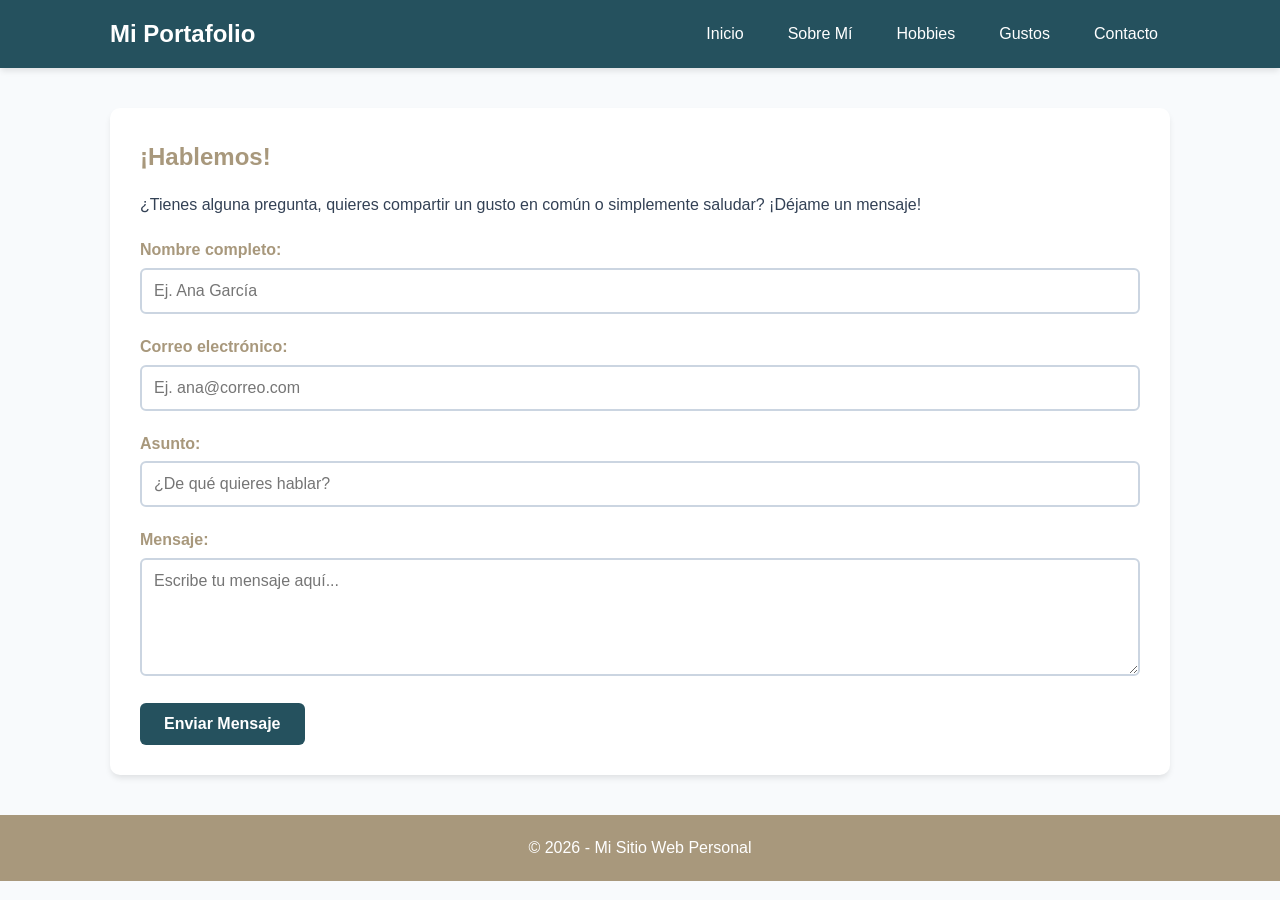
==== contacto.html @ ec38af05 "feat: Maquetacion y estilo" ====
<!doctype html>
<html lang="es">
  <head>
    <meta charset="UTF-8" />
    <meta name="viewport" content="width=device-width, initial-scale=1.0" />
    <title>Contacto</title>
    <link rel="stylesheet" href="css/estilos.css" />
  </head>
  <body>
    <!-- BARRA DE NAVEGACIÓN -->
    <header>
      <nav>
        <h1>Mi Portafolio</h1>
        <ul>
          <li><a href="index.html">Inicio</a></li>
          <li><a href="sobre-mi.html">Sobre Mí</a></li>
          <li><a href="hobbies.html">Hobbies</a></li>
          <li><a href="gustos.html">Gustos</a></li>
          <li><a href="contacto.html">Contacto</a></li>
        </ul>
      </nav>
    </header>

    <main>
      <section class="contacto">
        <h2>¡Hablemos!</h2>
        <p>
          ¿Tienes alguna pregunta, quieres compartir un gusto en común o
          simplemente saludar? ¡Déjame un mensaje!
        </p>

        <!-- FORMULARIO DE CONTACTO -->
        <form action="#" method="POST" class="formulario-contacto">
          <div class="campo-formulario">
            <label for="nombre">Nombre completo:</label>
            <input
              type="text"
              id="nombre"
              name="nombre"
              placeholder="Ej. Ana García"
              required
            />
          </div>

          <div class="campo-formulario">
            <label for="email">Correo electrónico:</label>
            <input
              type="email"
              id="email"
              name="email"
              placeholder="Ej. ana@correo.com"
              required
            />
          </div>

          <div class="campo-formulario">
            <label for="asunto">Asunto:</label>
            <input
              type="text"
              id="asunto"
              name="asunto"
              placeholder="¿De qué quieres hablar?"
            />
          </div>

          <div class="campo-formulario">
            <label for="mensaje">Mensaje:</label>
            <textarea
              id="mensaje"
              name="mensaje"
              rows="5"
              placeholder="Escribe tu mensaje aquí..."
              required
            ></textarea>
          </div>

          <button type="submit" class="btn-enviar">Enviar Mensaje</button>
        </form>
      </section>
    </main>

    <footer>
      <p>&copy; 2026 - Mi Sitio Web Personal</p>
    </footer>
  </body>
</html>
---- css/estilos.css ----
/* 1. VARIABLES GLOBALES (Nuestra paleta de colores) */
:root {
  --color-primario: #25515e;
  --color-secundario: #a8987c;
  --color-fondo: #f8fafc;
  --color-texto: #334155;
  --color-blanco: #ffffff;
  --sombra-suave: 0 4px 6px -1px rgba(0, 0, 0, 0.1);
}

/* 2. RESET BÁSICO Y ESTILOS GLOBALES */
* {
  margin: 0;
  padding: 0;
  box-sizing: border-box;
}

body {
  font-family: "Segoe UI", Tahoma, Geneva, Verdana, sans-serif;
  background-color: var(--color-fondo);
  color: var(--color-texto);
  line-height: 1.6;
}

h1,
h2,
h3,
h4 {
  color: var(--color-secundario);
  margin-bottom: 15px;
}

a {
  text-decoration: none;
  color: inherit;
}

img {
  max-width: 100%;
  height: auto;
  border-radius: 8px;
}

/* HEADER Y NAVEGACIÓN */
header {
  background-color: var(--color-primario);
  color: var(--color-blanco);
  padding: 15px 0;
  box-shadow: var(--sombra-suave);
  top: 0;
  z-index: 100;
}

nav {
  max-width: 1100px;
  margin: 0 auto;
  padding: 0 20px;
  display: flex;
  justify-content: space-between;
  align-items: center;
}

nav h1 {
  color: var(--color-blanco);
  font-size: 1.5rem;
  margin: 0;
}

nav ul {
  display: flex;
  list-style: none;
  gap: 20px;
}

nav ul li a {
  color: var(--color-blanco);
  font-weight: 500;
  padding: 8px 12px;
  border-radius: 5px;
  transition: background 0.3s ease;
}

nav ul li a:hover {
  background-color: var(--color-secundario);
}

/* CONTENIDO PRINCIPAL (MAIN) */
main {
  max-width: 1100px;
  margin: 40px auto;
  padding: 0 20px;
}

.bienvenida,
.perfil,
.hobbies,
.gustos,
.contacto {
  background-color: var(--color-blanco);
  padding: 30px;
  border-radius: 10px;
  box-shadow: var(--sombra-suave);
  margin-bottom: 30px;
}

/* GRID PARA TARJETAS (Index, Hobbies, Gustos) */
.tarjetas,
.lista-hobbies,
.grid-gustos {
  display: grid;
  grid-template-columns: repeat(auto-fit, minmax(250px, 1fr));
  gap: 20px;
  margin-top: 20px;
}

/* =========================================
   ESTILO UNIFICADO DE TARJETAS
   (todas comparten el estilo de .lista-habilidades li)
   ========================================= */
.tarjeta,
.hobby-item,
.gusto-item,
.lista-habilidades li {
  background-color: var(--color-fondo);
  padding: 15px;
  border-radius: 8px;
  border-left: 4px solid var(--color-primario);
  font-weight: 500;
  transition: all 0.3s ease;
}

.tarjeta:hover,
.hobby-item:hover,
.gusto-item:hover,
.lista-habilidades li:hover {
  background-color: var(--color-primario);
  color: var(--color-blanco);
  transform: translateY(-2px);
}

/* Títulos dentro de las tarjetas: cambian a blanco al hacer hover */
.tarjeta h3,
.hobby-item h3,
.gusto-item h3,
.lista-habilidades li h3 {
  transition: color 0.3s ease;
}

.tarjeta:hover h3,
.hobby-item:hover h3,
.gusto-item:hover h3,
.lista-habilidades li:hover h3 {
  color: var(--color-blanco);
}

/* Párrafos dentro de las tarjetas: heredan blanco en hover */
.tarjeta:hover p,
.hobby-item:hover p,
.gusto-item:hover p,
.lista-habilidades li:hover p {
  color: var(--color-blanco);
}

/* Imagen dentro de las tarjetas (Gustos y Hobbies) */
.img-gusto,
.img-hobby {
  width: 100%;
  height: 150px;
  object-fit: cover;
  border-radius: 6px;
  margin-bottom: 10px;
  display: block;
}

/* =========================================
   SECCIÓN SOBRE MÍ (Perfil)
   ========================================= */

.perfil {
  background-color: var(--color-blanco);
  padding: 40px;
  border-radius: 10px;
  box-shadow: var(--sombra-suave);
}

/* Contenedor superior: Foto + Descripción lado a lado */
.perfil-superior {
  display: flex;
  gap: 30px;
  align-items: flex-start;
  margin-bottom: 40px;
}

/* Foto rectangular vertical */
.foto-perfil {
  width: 250px;
  height: 320px;
  object-fit: cover;
  border-radius: 12px;
  border: 3px solid var(--color-primario);
  box-shadow: var(--sombra-suave);
  flex-shrink: 0;
}

/* Información personal (texto) */
.info-personal {
  flex: 1;
}

.info-personal h3 {
  color: var(--color-secundario);
  font-size: 1.5rem;
  margin-bottom: 15px;
}

.info-personal p {
  font-size: 1.05rem;
  line-height: 1.7;
  color: var(--color-texto);
}

/* Sección de habilidades */
.habilidades-section {
  border-top: 2px solid var(--color-fondo);
  padding-top: 30px;
}

.habilidades-section h3 {
  color: var(--color-secundario);
  font-size: 1.5rem;
  margin-bottom: 20px;
}

/* Lista de habilidades estilizada */
.lista-habilidades {
  list-style: none;
  padding: 0;
  display: flex;
  flex-wrap: wrap;
  gap: 15px;
}

/* FORMULARIO DE CONTACTO */
.formulario-contacto {
  margin-top: 20px;
}

.campo-formulario {
  margin-bottom: 20px;
}

.campo-formulario label {
  display: block;
  margin-bottom: 5px;
  font-weight: 600;
  color: var(--color-secundario);
}

.campo-formulario input,
.campo-formulario textarea {
  width: 100%;
  padding: 12px;
  border: 2px solid #cbd5e1;
  border-radius: 6px;
  font-size: 1rem;
  font-family: inherit;
  transition: border-color 0.3s ease;
}

.campo-formulario input:focus,
.campo-formulario textarea:focus {
  outline: none;
  border-color: var(--color-primario);
}

.btn-enviar {
  background-color: var(--color-primario);
  color: var(--color-blanco);
  padding: 12px 24px;
  border: none;
  border-radius: 6px;
  font-size: 1rem;
  font-weight: 600;
  cursor: pointer;
  transition: background-color 0.3s ease;
}

.btn-enviar:hover {
  background-color: var(--color-secundario);
}

/* FOOTER */
footer {
  background-color: var(--color-secundario);
  color: var(--color-blanco);
  text-align: center;
  padding: 20px 0;
  margin-top: 40px;
}
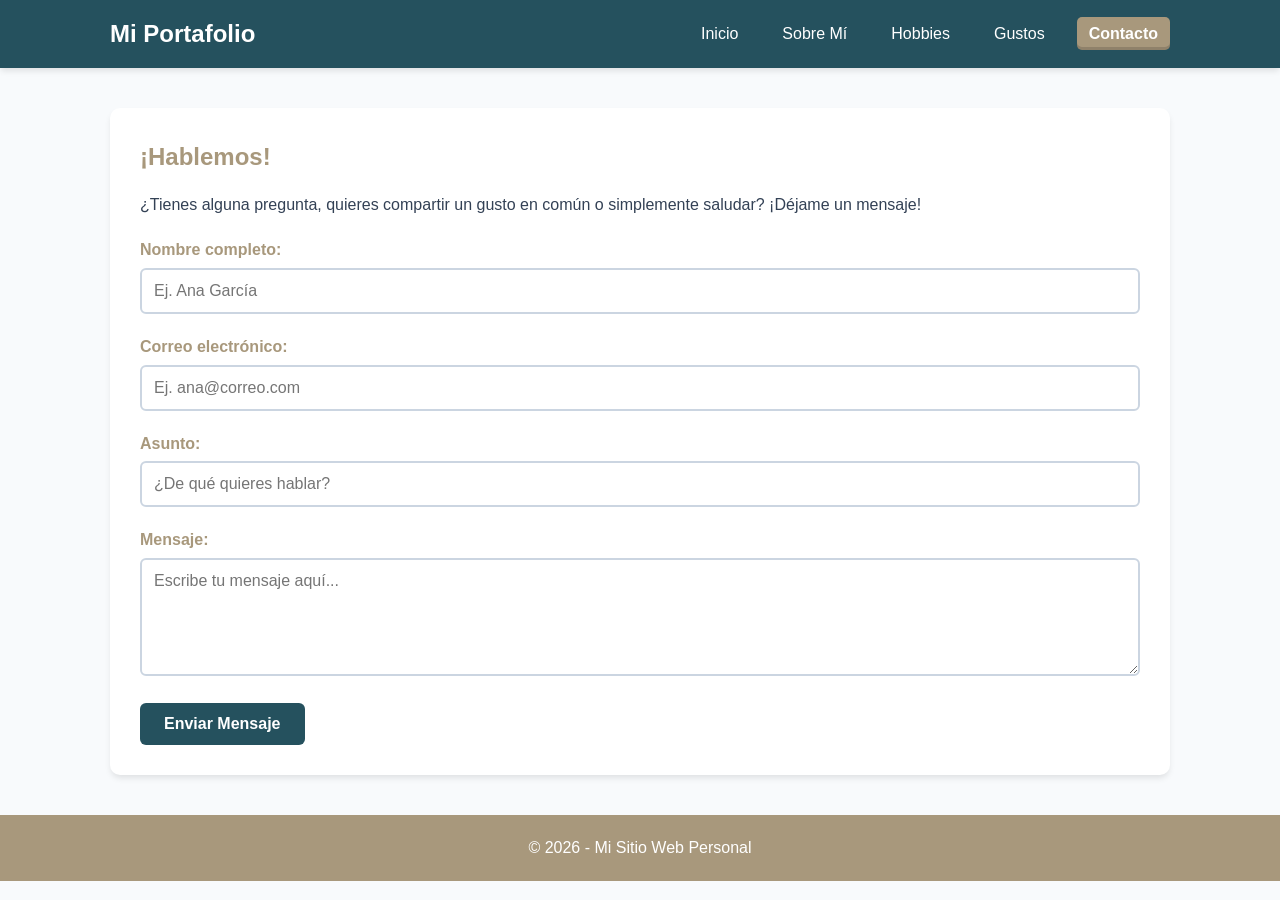
==== commit f4e5d864: "feat: guia de ubicacion en barra de navegacion e imagenes en hobbies" ====
--- a/contacto.html
+++ b/contacto.html
@@ -16,7 +16,7 @@
           <li><a href="sobre-mi.html">Sobre Mí</a></li>
           <li><a href="hobbies.html">Hobbies</a></li>
           <li><a href="gustos.html">Gustos</a></li>
-          <li><a href="contacto.html">Contacto</a></li>
+          <li><a href="contacto.html" class="active">Contacto</a></li>
         </ul>
       </nav>
     </header>
--- a/css/estilos.css
+++ b/css/estilos.css
@@ -77,12 +77,24 @@
   font-weight: 500;
   padding: 8px 12px;
   border-radius: 5px;
-  transition: background 0.3s ease;
-}
-
+  transition: background 0.3s ease, color 0.3s ease;
+}
+
+/* Hover: se ve el color secundario al pasar el mouse */
 nav ul li a:hover {
   background-color: var(--color-secundario);
-}
+  color: var(--color-blanco);
+}
+
+/* Página activa: queda marcada con el color secundario */
+nav ul li a.active {
+  background-color: var(--color-secundario);
+  color: var(--color-blanco);
+  font-weight: 600;
+  box-shadow: inset 0 -3px 0 rgba(0, 0, 0, 0.15);
+}
+
+
 
 /* CONTENIDO PRINCIPAL (MAIN) */
 main {
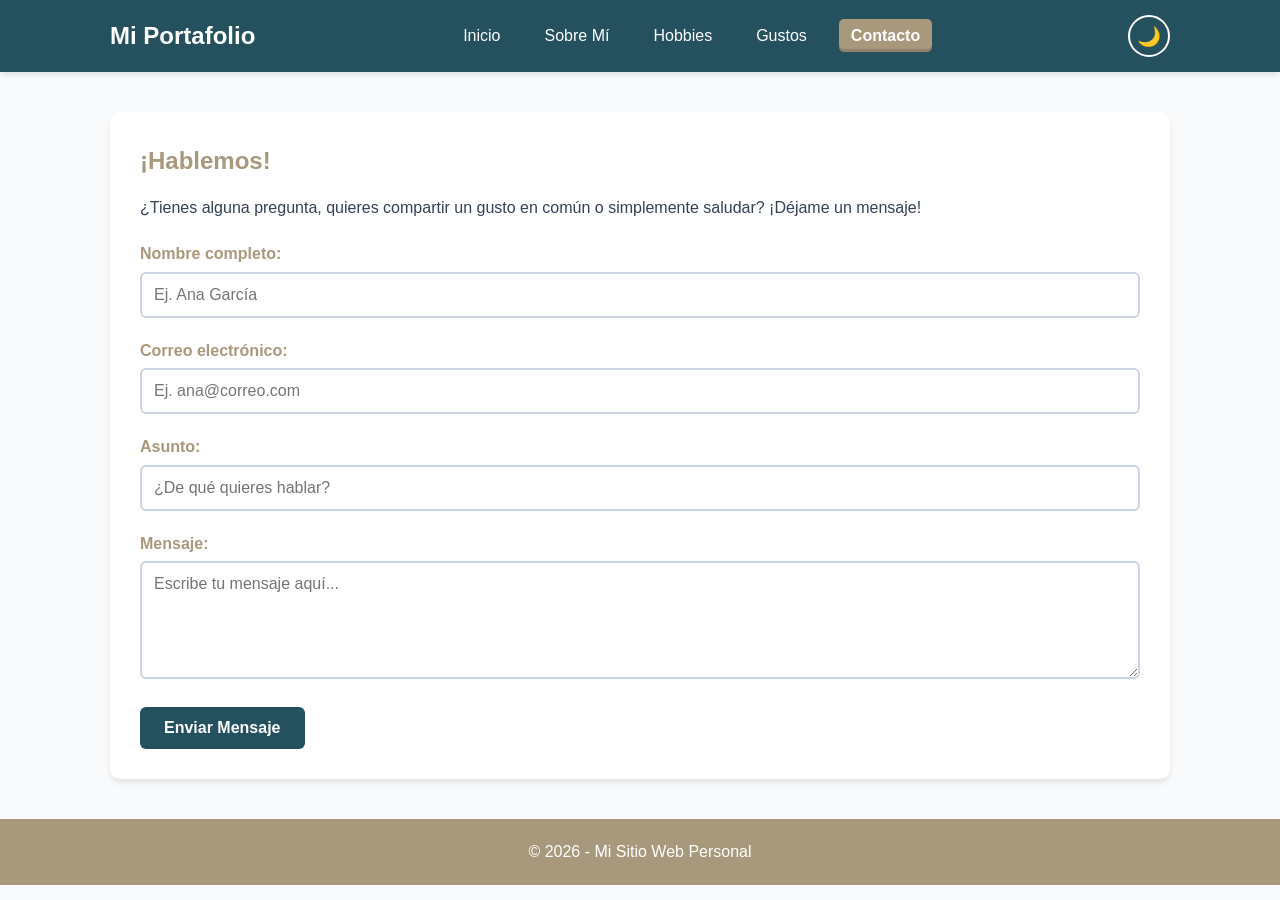
==== commit 40fe1536: "feat: modo oscuro." ====
--- a/contacto.html
+++ b/contacto.html
@@ -18,6 +18,7 @@
           <li><a href="gustos.html">Gustos</a></li>
           <li><a href="contacto.html" class="active">Contacto</a></li>
         </ul>
+        <button id="btn-modo" class="btn-modo">🌙</button>
       </nav>
     </header>
 
@@ -82,5 +83,6 @@
     <footer>
       <p>&copy; 2026 - Mi Sitio Web Personal</p>
     </footer>
+    <script src="js/script.js"></script>
   </body>
 </html>
--- a/css/estilos.css
+++ b/css/estilos.css
@@ -1,14 +1,14 @@
-/* 1. VARIABLES GLOBALES (Nuestra paleta de colores) */
 :root {
   --color-primario: #25515e;
   --color-secundario: #a8987c;
   --color-fondo: #f8fafc;
   --color-texto: #334155;
   --color-blanco: #ffffff;
+  --color-fondo-oscuro: #2d3748;
   --sombra-suave: 0 4px 6px -1px rgba(0, 0, 0, 0.1);
 }
 
-/* 2. RESET BÁSICO Y ESTILOS GLOBALES */
+
 * {
   margin: 0;
   padding: 0;
@@ -41,7 +41,7 @@
   border-radius: 8px;
 }
 
-/* HEADER Y NAVEGACIÓN */
+
 header {
   background-color: var(--color-primario);
   color: var(--color-blanco);
@@ -80,13 +80,13 @@
   transition: background 0.3s ease, color 0.3s ease;
 }
 
-/* Hover: se ve el color secundario al pasar el mouse */
+
 nav ul li a:hover {
   background-color: var(--color-secundario);
   color: var(--color-blanco);
 }
 
-/* Página activa: queda marcada con el color secundario */
+
 nav ul li a.active {
   background-color: var(--color-secundario);
   color: var(--color-blanco);
@@ -96,7 +96,7 @@
 
 
 
-/* CONTENIDO PRINCIPAL (MAIN) */
+
 main {
   max-width: 1100px;
   margin: 40px auto;
@@ -115,7 +115,7 @@
   margin-bottom: 30px;
 }
 
-/* GRID PARA TARJETAS (Index, Hobbies, Gustos) */
+
 .tarjetas,
 .lista-hobbies,
 .grid-gustos {
@@ -125,10 +125,7 @@
   margin-top: 20px;
 }
 
-/* =========================================
-   ESTILO UNIFICADO DE TARJETAS
-   (todas comparten el estilo de .lista-habilidades li)
-   ========================================= */
+
 .tarjeta,
 .hobby-item,
 .gusto-item,
@@ -150,7 +147,7 @@
   transform: translateY(-2px);
 }
 
-/* Títulos dentro de las tarjetas: cambian a blanco al hacer hover */
+
 .tarjeta h3,
 .hobby-item h3,
 .gusto-item h3,
@@ -165,7 +162,7 @@
   color: var(--color-blanco);
 }
 
-/* Párrafos dentro de las tarjetas: heredan blanco en hover */
+
 .tarjeta:hover p,
 .hobby-item:hover p,
 .gusto-item:hover p,
@@ -173,7 +170,7 @@
   color: var(--color-blanco);
 }
 
-/* Imagen dentro de las tarjetas (Gustos y Hobbies) */
+
 .img-gusto,
 .img-hobby {
   width: 100%;
@@ -184,9 +181,7 @@
   display: block;
 }
 
-/* =========================================
-   SECCIÓN SOBRE MÍ (Perfil)
-   ========================================= */
+
 
 .perfil {
   background-color: var(--color-blanco);
@@ -309,3 +304,59 @@
   padding: 20px 0;
   margin-top: 40px;
 }
+
+/* =========================================
+   BOTÓN DE MODO OSCURO
+   ========================================= */
+.btn-modo {
+  background-color: transparent;
+  border: 2px solid var(--color-blanco);
+  color: var(--color-blanco);
+  font-size: 1.2rem;
+  width: 42px;
+  height: 42px;
+  border-radius: 50%;
+  cursor: pointer;
+  transition: all 0.3s ease;
+}
+
+.btn-modo:hover {
+  background-color: var(--color-secundario);
+  border-color: var(--color-secundario);
+  transform: rotate(20deg);
+}
+
+/* =========================================
+   MODO OSCURO
+   ========================================= */
+body.modo-oscuro {
+  background-color: var(--color-texto);
+  color: var(--color-blanco);
+}
+
+body.modo-oscuro .bienvenida,
+body.modo-oscuro .perfil,
+body.modo-oscuro .hobbies,
+body.modo-oscuro .gustos,
+body.modo-oscuro .contacto,
+body.modo-oscuro .tarjeta,
+body.modo-oscuro .hobby-item,
+body.modo-oscuro .gusto-item,
+body.modo-oscuro .lista-habilidades li {
+  background-color: var(--color-fondo-oscuro);
+  color: var(--color-blanco);
+}
+
+body.modo-oscuro h1,
+body.modo-oscuro h2,
+body.modo-oscuro h3,
+body.modo-oscuro h4 {
+  color: var(--color-blanco);
+}
+
+body.modo-oscuro .campo-formulario input,
+body.modo-oscuro .campo-formulario textarea {
+  background-color: var(--color-fondo-oscuro);
+  color: var(--color-blanco);
+  border-color: var(--color-secundario);
+}
